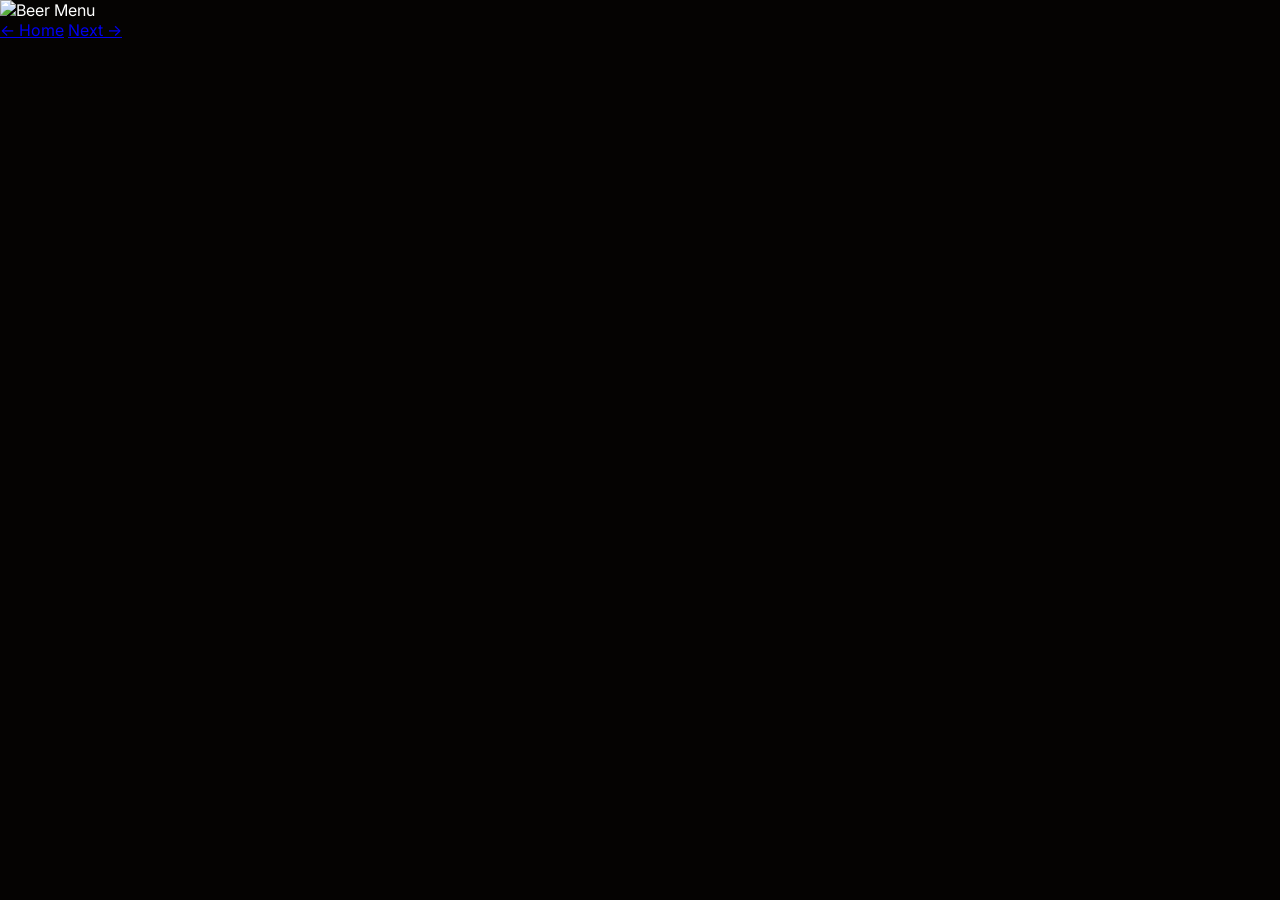
==== beer.html @ 9a9c02d5 "Create beer.html" ====
<!DOCTYPE html>
<html lang="en">
<head>
<meta charset="UTF-8">
<meta name="viewport" content="width=device-width, initial-scale=1.0">
<title>Bambooda Beer Menu</title>
<link rel="stylesheet" href="style.css">
</head>

<body>

<div class="menu-page">

<img src="beer.jpg" class="menu-image" alt="Beer Menu">

<div class="nav">
<a href="index.html">← Home</a>
<a href="whisky.html">Next →</a>
</div>

</div>

</body>
</html>
---- style.css ----
@import url('https://fonts.googleapis.com/css2?family=Cinzel:wght@500;700;800&family=Inter:wght@400;600;700&display=swap');

*{
  margin:0;
  padding:0;
  box-sizing:border-box;
}

body{
  background:#050302;
  color:#fff;
  font-family:'Inter', Arial, sans-serif;
}

.hero{
  min-height:100vh;
  position:relative;
  background:
linear-gradient(90deg, rgba(0,0,0,.40) 0%,rgba(0,0,0,.18) 45%,rgba(0,0,0,0) 100%)
url("hero-bg.jpg") center top/contain no-repeat;
background-color:#050302;
  display:flex;
  align-items:center;
  padding:42px 8%;
}

.content{
  max-width:440px;
  z-index:2;
}

.brand{
  font-family:'Cinzel', serif;
  color:#d8ad46;
  letter-spacing:7px;
  font-size:18px;
  margin-bottom:40px;
}

.tag{
  color:#d8ad46;
  letter-spacing:4px;
  font-size:11px;
  margin-bottom:10px;
}

h1{
  font-family:'Cinzel', serif;
  font-size:58px;
  line-height:.92;
  color:#fff7e8;
  margin-bottom:22px;
}

h1 span{
  color:#d8ad46;
}

.desc{
  font-size:14px;
  line-height:1.7;
  color:#eee;
  margin-bottom:28px;
}

.actions{
  display:flex;
  gap:12px;
  flex-wrap:wrap;
  margin-bottom:18px;
}

.btn{
  padding:14px 22px;
  border-radius:12px;
  font-weight:700;
  font-size:13px;
  text-decoration:none;
  display:inline-block;
}

.primary{
  background:linear-gradient(135deg,#f0c45c,#b98525);
  color:#130b02;
}

.secondary{
  border:1px solid rgba(255,255,255,.7);
  color:#fff;
  background:rgba(255,255,255,.06);
}

.quick{
  display:flex;
  gap:18px;
  margin-top:12px;
}

.quick a{
  color:#d8ad46;
  font-size:12px;
  text-decoration:none;
  font-weight:700;
}

.cards{
  padding:34px 8%;
  background:#070403;
}

.cards h2{
  font-family:'Cinzel', serif;
  color:#f7e9c9;
  margin-bottom:18px;
}

.grid{
  display:grid;
  grid-template-columns:1fr 1fr;
  gap:14px;
}

.grid a{
  text-decoration:none;
  color:#fff;
  border:1px solid rgba(216,173,70,.35);
  background:rgba(255,255,255,.05);
  border-radius:18px;
  padding:18px;
}

.grid b{
  color:#d8ad46;
  display:block;
  margin-bottom:8px;
}

.grid span{
  font-size:12px;
  color:#ccc;
}

.floating-wa{
  position:fixed;
  right:18px;
  bottom:18px;
  background:#25d366;
  color:#001b08;
  padding:14px 18px;
  border-radius:40px;
  font-weight:800;
  text-decoration:none;
  z-index:10;
}

@media(max-width:600px){
  .hero{
    align-items:flex-end;
    padding:38px 8% 95px;
    background:
      linear-gradient(180deg, rgba(0,0,0,.25) 0%, rgba(0,0,0,.45) 38%, rgba(0,0,0,.95) 100%),
      url("hero-bg.jpg") center top/cover no-repeat;
  }

  .brand{
    margin-bottom:34px;
    font-size:14px;
  }

  h1{
    font-size:46px;
  }

  .desc{
    font-size:13px;
  }
}
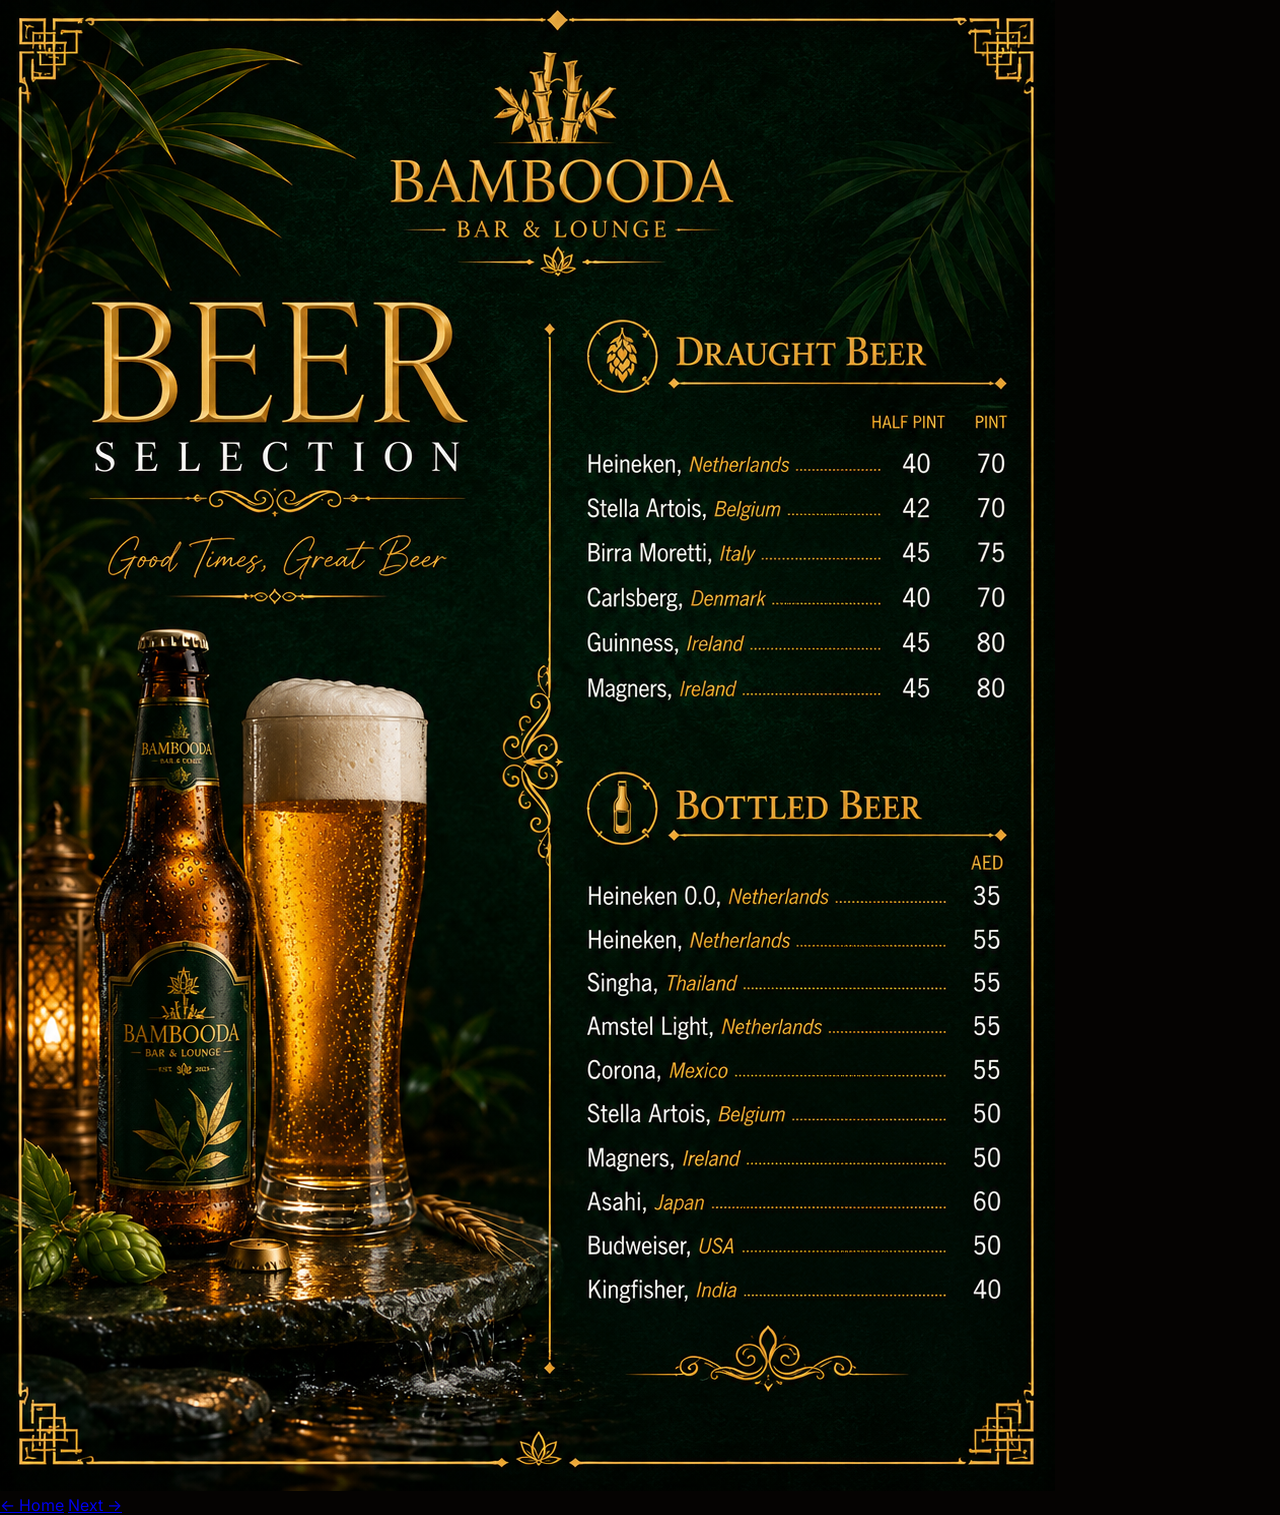
==== commit 0a3a399f: "Update beer.html" ====
--- a/beer.html
+++ b/beer.html
@@ -11,8 +11,7 @@
 
 <div class="menu-page">
 
-<img src="beer.jpg" class="menu-image" alt="Beer Menu">
-
+<img src="beer.png" class="menu-image" alt="Beer Menu">
 <div class="nav">
 <a href="index.html">← Home</a>
 <a href="whisky.html">Next →</a>
